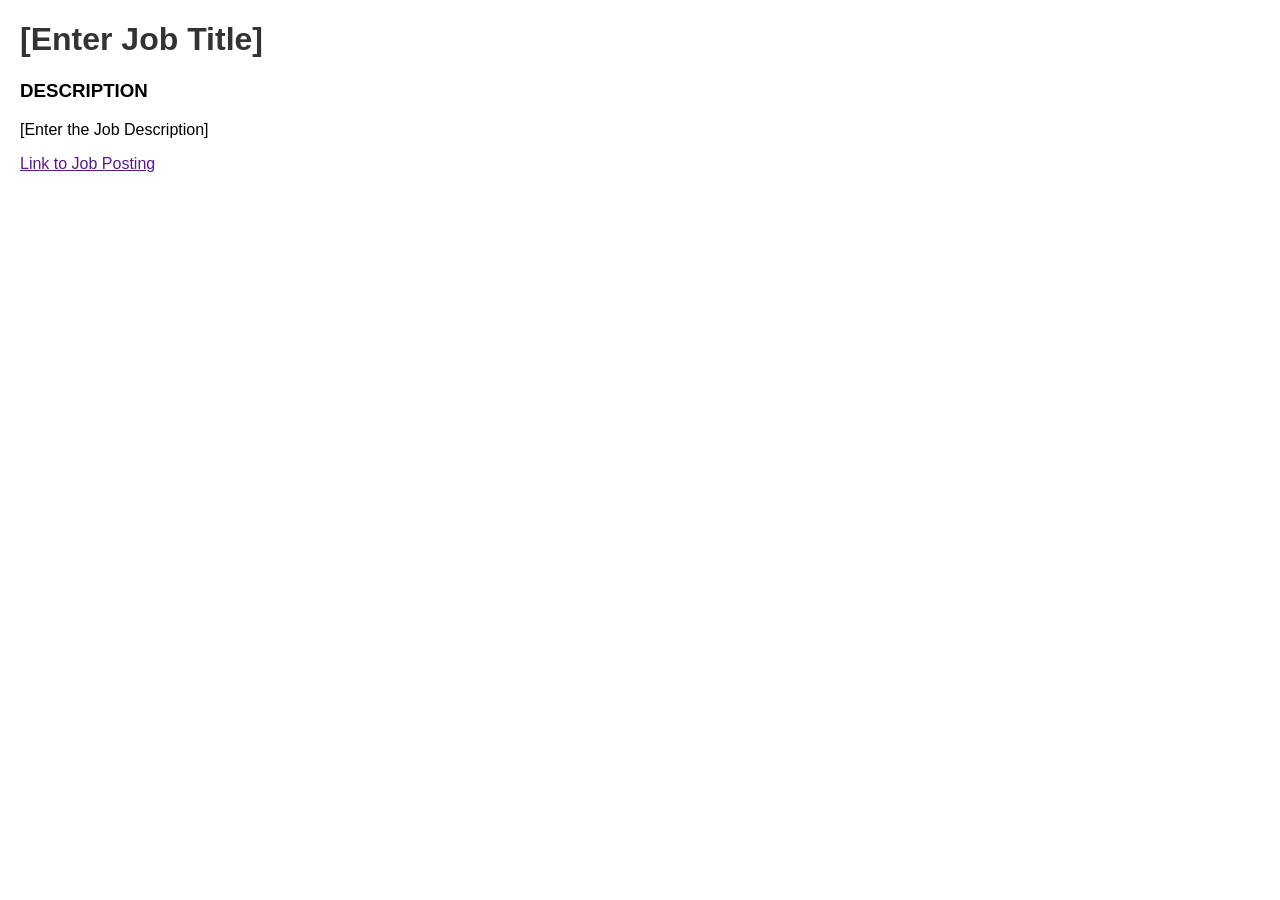
==== programming-warmup/index.html @ d38744e4 "Initial commit" ====
<!doctype html>
<html lang="en">
  <head>
    <meta charset="UTF-8" />
    <meta name="viewport" content="width=device-width, initial-scale=1.0" />
    <title>Job Posting</title>
    <style>
      body {
        font-family: Arial, sans-serif;
        margin: 20px;
      }
      h1 {
        color: #333;
      }
      h3 {
        text-transform: uppercase;
      }
      p {
        line-height: 1.5 em;
      }
      a:hover {
        background-color: yellow;
      }
    </style>
  </head>
  <body>
    <h1>[Enter Job Title]</h1>
    <h3>Description</h3>
    <p>[Enter the Job Description]</p>
    <a href="">Link to Job Posting</a>
  </body>
</html>
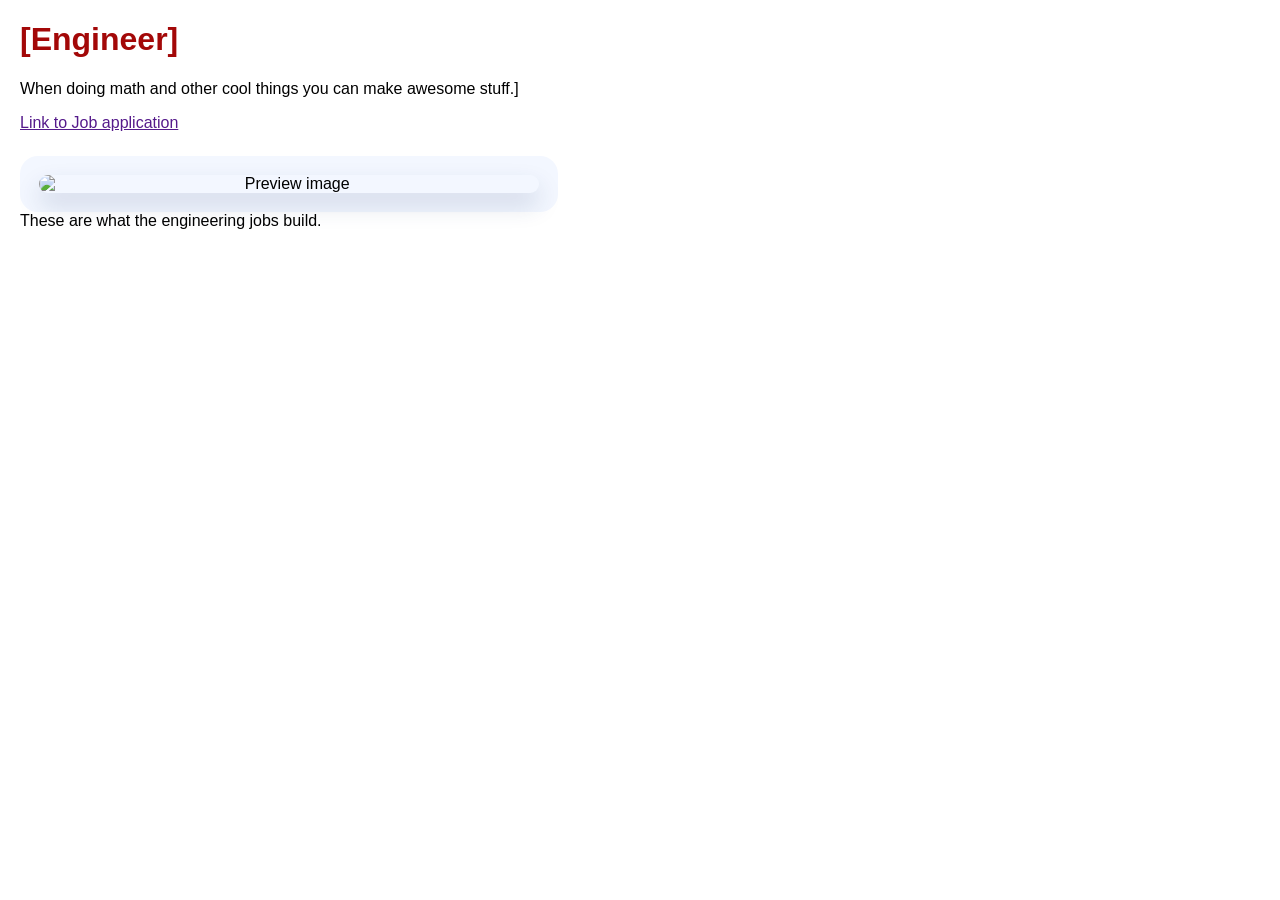
==== commit e7a5269a: "commit" ====
--- a/programming-warmup/index.html
+++ b/programming-warmup/index.html
@@ -10,7 +10,7 @@
         margin: 20px;
       }
       h1 {
-        color: #333;
+        color: #a30808;
       }
       h3 {
         text-transform: uppercase;
@@ -19,14 +19,80 @@
         line-height: 1.5 em;
       }
       a:hover {
-        background-color: yellow;
+        background-color: rgb(218, 241, 38);
+      }
+      .drop-box {
+        width: 100%;
+        max-width: 500px;
+        margin-top: 1.5rem;
+        padding: 1.2rem;
+        border: none;
+        border-radius: 18px;
+        background: #f3f7ff;
+        text-align: center;
+        cursor: pointer;
+      }
+      .drop-box.drag-over {
+        background: #e4ecff;
+      }
+      #previewImage {
+        display: block;
+        width: 100%;
+        height: auto;
+        max-height: 320px;
+        object-fit: contain;
+        border-radius: 12px;
+        margin: 0 auto;
+        box-shadow: 0 12px 24px rgba(31, 63, 111, 0.18);
       }
     </style>
   </head>
   <body>
-    <h1>[Enter Job Title]</h1>
-    <h3>Description</h3>
-    <p>[Enter the Job Description]</p>
-    <a href="">Link to Job Posting</a>
+    <h1>[Engineer]</h1>
+    <h3></h3>
+    <p>When doing math and other cool things you can make awesome stuff.]</p>
+    <a href="">Link to Job application</a>
+    <div class="drop-box" id="dropBox">
+      <img id="previewImage" src="./job-posting-image.jpg" alt="Preview image" />
+      <input id="fileInput" type="file" accept="image/*" hidden />
+    </div>
+
+    <script>
+      const dropBox = document.getElementById('dropBox');
+      const fileInput = document.getElementById('fileInput');
+      const previewImage = document.getElementById('previewImage');
+
+      function handleFile(file) {
+        if (!file || !file.type.startsWith('image/')) {
+          alert('Please drop a valid image file.');
+          return;
+        }
+        const url = URL.createObjectURL(file);
+        previewImage.src = url;
+        previewImage.style.display = 'block';
+      }
+
+      fileInput.addEventListener('change', () => {
+        if (fileInput.files.length > 0) {
+          handleFile(fileInput.files[0]);
+        }
+      });
+
+      dropBox.addEventListener('click', () => fileInput.click());
+      dropBox.addEventListener('dragover', (event) => {
+        event.preventDefault();
+        dropBox.classList.add('drag-over');
+      });
+      dropBox.addEventListener('dragleave', () => {
+        dropBox.classList.remove('drag-over');
+      });
+      dropBox.addEventListener('drop', (event) => {
+        event.preventDefault();
+        dropBox.classList.remove('drag-over');
+        const file = event.dataTransfer.files[0];
+        handleFile(file);
+      });
+    </script>
   </body>
 </html>
+These are what the engineering jobs build.
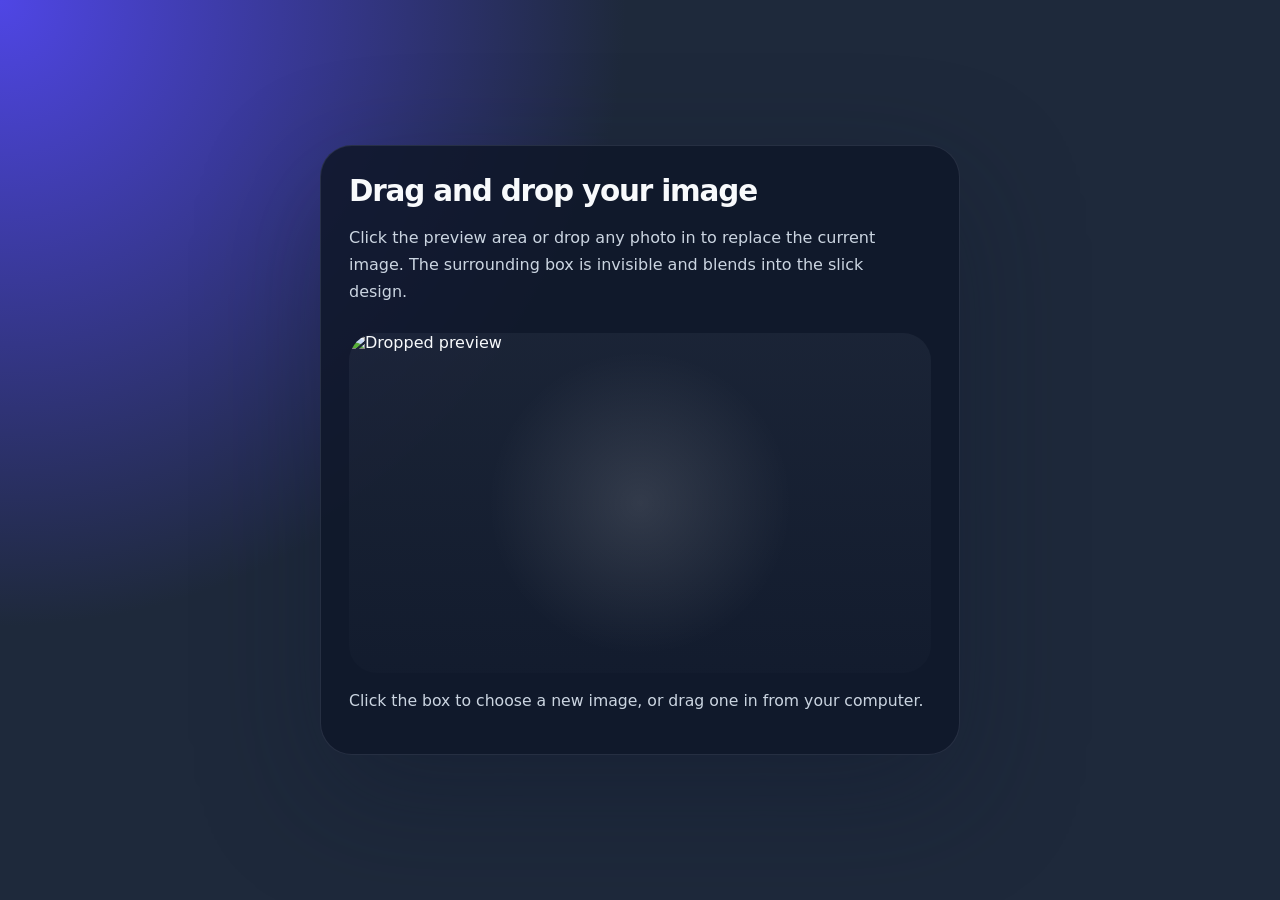
==== commit e2011d07: "message" ====
--- a/programming-warmup/index.html
+++ b/programming-warmup/index.html
@@ -1,98 +1,118 @@
-<!doctype html>
+﻿<!doctype html>
 <html lang="en">
   <head>
     <meta charset="UTF-8" />
     <meta name="viewport" content="width=device-width, initial-scale=1.0" />
-    <title>Job Posting</title>
+    <title>Image Drop Box</title>
     <style>
+      :root {
+        color-scheme: dark;
+        font-family: Inter, system-ui, -apple-system, BlinkMacSystemFont, 'Segoe UI', sans-serif;
+      }
+      * {
+        box-sizing: border-box;
+      }
       body {
-        font-family: Arial, sans-serif;
-        margin: 20px;
+        margin: 0;
+        min-height: 100vh;
+        display: grid;
+        place-items: center;
+        background: radial-gradient(circle at top left, #4f46e5 0%, #1e293b 40%), linear-gradient(180deg, #0f172a 0%, #020617 100%);
+        color: #f8fafc;
       }
-      h1 {
-        color: #a30808;
+      .frame {
+        width: min(100%, 700px);
+        padding: 30px;
       }
-      h3 {
-        text-transform: uppercase;
+      .card {
+        border-radius: 32px;
+        background: rgba(15, 23, 42, 0.88);
+        border: 1px solid rgba(148, 163, 184, 0.16);
+        box-shadow: 0 40px 120px rgba(15, 23, 42, 0.35);
+        padding: 28px;
       }
-      p {
-        line-height: 1.5 em;
+      .headline {
+        margin: 0 0 16px;
+        font-size: clamp(1.7rem, 2.3vw, 2.6rem);
+        letter-spacing: -0.04em;
       }
-      a:hover {
-        background-color: rgb(218, 241, 38);
+      .subhead {
+        margin: 0 0 28px;
+        color: #cbd5e1;
+        line-height: 1.7;
+        max-width: 34rem;
       }
       .drop-box {
+        position: relative;
         width: 100%;
-        max-width: 500px;
-        margin-top: 1.5rem;
-        padding: 1.2rem;
-        border: none;
-        border-radius: 18px;
-        background: #f3f7ff;
-        text-align: center;
+        min-height: 340px;
+        border-radius: 28px;
+        overflow: hidden;
+        background: linear-gradient(180deg, rgba(148, 163, 184, 0.08) 0%, rgba(148, 163, 184, 0.02) 100%);
         cursor: pointer;
       }
-      .drop-box.drag-over {
-        background: #e4ecff;
+      .drop-box::after {
+        content: '';
+        position: absolute;
+        inset: 0;
+        background: radial-gradient(circle at center, rgba(255,255,255,0.12), transparent 45%);
+        pointer-events: none;
+      }
+      .drop-box:hover {
+        transform: translateY(-2px);
+        transition: transform 0.2s ease;
       }
       #previewImage {
+        width: 100%;
+        height: 100%;
+        object-fit: contain;
         display: block;
-        width: 100%;
-        height: auto;
-        max-height: 320px;
-        object-fit: contain;
-        border-radius: 12px;
-        margin: 0 auto;
-        box-shadow: 0 12px 24px rgba(31, 63, 111, 0.18);
+      }
+      .status {
+        margin-top: 18px;
+        color: #cbd5e1;
+        font-size: 0.98rem;
+      }
+      input[type='file'] {
+        display: none;
       }
     </style>
   </head>
   <body>
-    <h1>[Engineer]</h1>
-    <h3></h3>
-    <p>When doing math and other cool things you can make awesome stuff.]</p>
-    <a href="">Link to Job application</a>
-    <div class="drop-box" id="dropBox">
-      <img id="previewImage" src="./job-posting-image.jpg" alt="Preview image" />
-      <input id="fileInput" type="file" accept="image/*" hidden />
+    <div class="frame">
+      <div class="card">
+        <h1 class="headline">Drag and drop your image</h1>
+        <p class="subhead">Click the preview area or drop any photo in to replace the current image. The surrounding box is invisible and blends into the slick design.</p>
+        <div class="drop-box" id="dropBox">
+          <img id="previewImage" src="./job-posting-image.jpg" alt="Dropped preview" />
+          <input id="fileInput" type="file" accept="image/*" />
+        </div>
+        <p class="status">Click the box to choose a new image, or drag one in from your computer.</p>
+      </div>
     </div>
-
     <script>
       const dropBox = document.getElementById('dropBox');
       const fileInput = document.getElementById('fileInput');
       const previewImage = document.getElementById('previewImage');
 
       function handleFile(file) {
-        if (!file || !file.type.startsWith('image/')) {
-          alert('Please drop a valid image file.');
-          return;
-        }
+        if (!file || !file.type.startsWith('image/')) return;
         const url = URL.createObjectURL(file);
         previewImage.src = url;
-        previewImage.style.display = 'block';
       }
 
+      dropBox.addEventListener('click', () => fileInput.click());
+      dropBox.addEventListener('dragover', event => event.preventDefault());
+      dropBox.addEventListener('drop', event => {
+        event.preventDefault();
+        const file = event.dataTransfer.files[0];
+        handleFile(file);
+      });
       fileInput.addEventListener('change', () => {
         if (fileInput.files.length > 0) {
           handleFile(fileInput.files[0]);
         }
       });
-
-      dropBox.addEventListener('click', () => fileInput.click());
-      dropBox.addEventListener('dragover', (event) => {
-        event.preventDefault();
-        dropBox.classList.add('drag-over');
-      });
-      dropBox.addEventListener('dragleave', () => {
-        dropBox.classList.remove('drag-over');
-      });
-      dropBox.addEventListener('drop', (event) => {
-        event.preventDefault();
-        dropBox.classList.remove('drag-over');
-        const file = event.dataTransfer.files[0];
-        handleFile(file);
-      });
     </script>
   </body>
 </html>
-These are what the engineering jobs build.
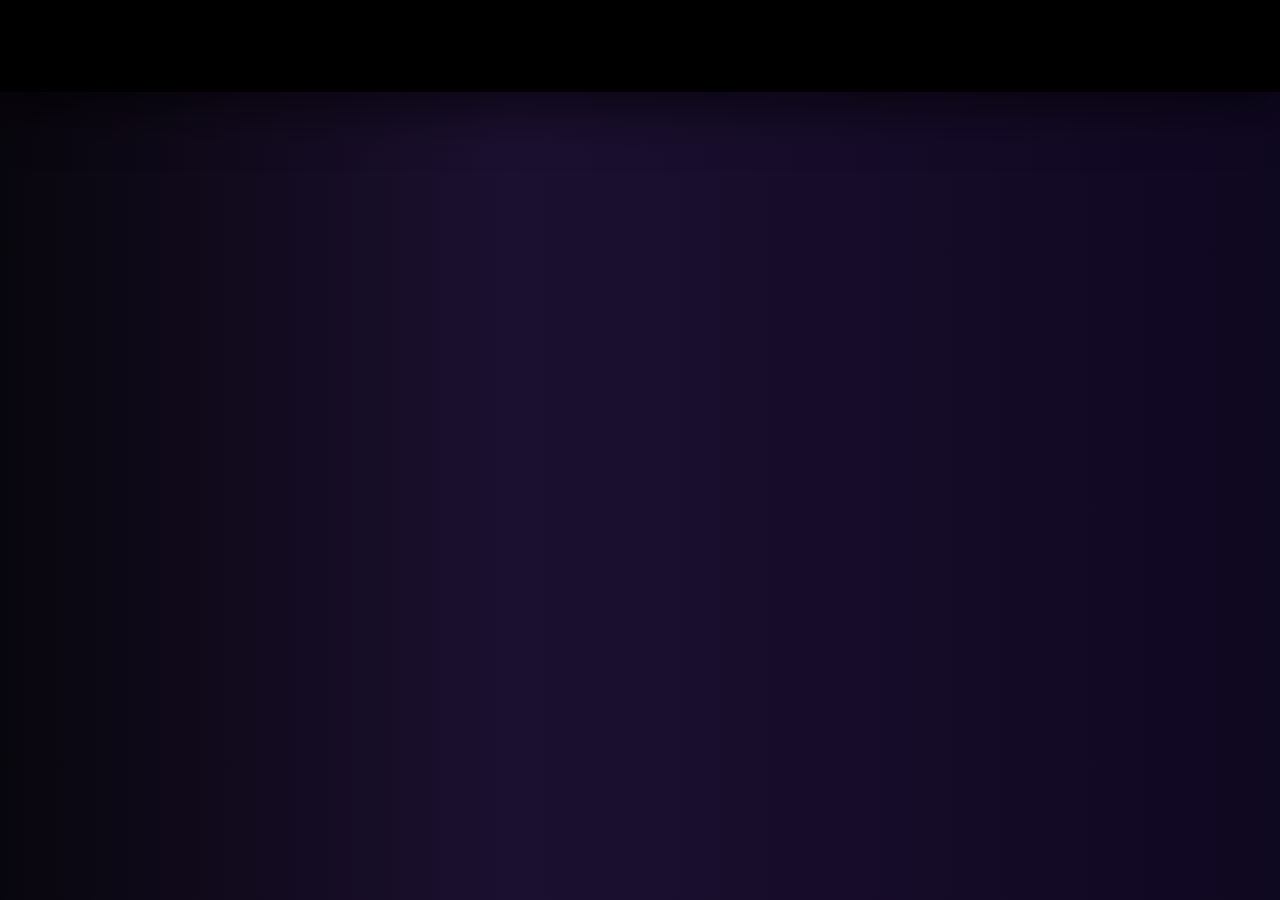
==== commit 7d8fc804: "commit 2" ====
--- a/programming-warmup/index.html
+++ b/programming-warmup/index.html
@@ -3,7 +3,7 @@
   <head>
     <meta charset="UTF-8" />
     <meta name="viewport" content="width=device-width, initial-scale=1.0" />
-    <title>Image Drop Box</title>
+    <title>Cool Background</title>
     <style>
       :root {
         color-scheme: dark;
@@ -15,104 +15,35 @@
       body {
         margin: 0;
         min-height: 100vh;
-        display: grid;
-        place-items: center;
-        background: radial-gradient(circle at top left, #4f46e5 0%, #1e293b 40%), linear-gradient(180deg, #0f172a 0%, #020617 100%);
+        display: flex;
+        flex-direction: column;
+        background: linear-gradient(90deg, #08060d 0%, #1c1030 40%, #0f0821 100%);
         color: #f8fafc;
       }
-      .frame {
-        width: min(100%, 700px);
-        padding: 30px;
+      .top-bar {
+        width: 100%;
+        height: 92px;
+        background: #000000;
+        position: relative;
+        overflow: hidden;
+        box-shadow: 0 18px 50px rgba(0, 0, 0, 0.55);
       }
-      .card {
-        border-radius: 32px;
-        background: rgba(15, 23, 42, 0.88);
-        border: 1px solid rgba(148, 163, 184, 0.16);
-        box-shadow: 0 40px 120px rgba(15, 23, 42, 0.35);
-        padding: 28px;
-      }
-      .headline {
-        margin: 0 0 16px;
-        font-size: clamp(1.7rem, 2.3vw, 2.6rem);
-        letter-spacing: -0.04em;
-      }
-      .subhead {
-        margin: 0 0 28px;
-        color: #cbd5e1;
-        line-height: 1.7;
-        max-width: 34rem;
-      }
-      .drop-box {
-        position: relative;
-        width: 100%;
-        min-height: 340px;
-        border-radius: 28px;
-        overflow: hidden;
-        background: linear-gradient(180deg, rgba(148, 163, 184, 0.08) 0%, rgba(148, 163, 184, 0.02) 100%);
-        cursor: pointer;
-      }
-      .drop-box::after {
+      .top-bar::before {
         content: '';
         position: absolute;
         inset: 0;
-        background: radial-gradient(circle at center, rgba(255,255,255,0.12), transparent 45%);
+        background: none;
+      }
+      .top-bar::after {
+        content: '';
+        position: absolute;
+        inset: 0;
+        background: none;
         pointer-events: none;
-      }
-      .drop-box:hover {
-        transform: translateY(-2px);
-        transition: transform 0.2s ease;
-      }
-      #previewImage {
-        width: 100%;
-        height: 100%;
-        object-fit: contain;
-        display: block;
-      }
-      .status {
-        margin-top: 18px;
-        color: #cbd5e1;
-        font-size: 0.98rem;
-      }
-      input[type='file'] {
-        display: none;
       }
     </style>
   </head>
   <body>
-    <div class="frame">
-      <div class="card">
-        <h1 class="headline">Drag and drop your image</h1>
-        <p class="subhead">Click the preview area or drop any photo in to replace the current image. The surrounding box is invisible and blends into the slick design.</p>
-        <div class="drop-box" id="dropBox">
-          <img id="previewImage" src="./job-posting-image.jpg" alt="Dropped preview" />
-          <input id="fileInput" type="file" accept="image/*" />
-        </div>
-        <p class="status">Click the box to choose a new image, or drag one in from your computer.</p>
-      </div>
-    </div>
-    <script>
-      const dropBox = document.getElementById('dropBox');
-      const fileInput = document.getElementById('fileInput');
-      const previewImage = document.getElementById('previewImage');
-
-      function handleFile(file) {
-        if (!file || !file.type.startsWith('image/')) return;
-        const url = URL.createObjectURL(file);
-        previewImage.src = url;
-      }
-
-      dropBox.addEventListener('click', () => fileInput.click());
-      dropBox.addEventListener('dragover', event => event.preventDefault());
-      dropBox.addEventListener('drop', event => {
-        event.preventDefault();
-        const file = event.dataTransfer.files[0];
-        handleFile(file);
-      });
-      fileInput.addEventListener('change', () => {
-        if (fileInput.files.length > 0) {
-          handleFile(fileInput.files[0]);
-        }
-      });
-    </script>
+    <div class="top-bar"></div>
   </body>
 </html>
